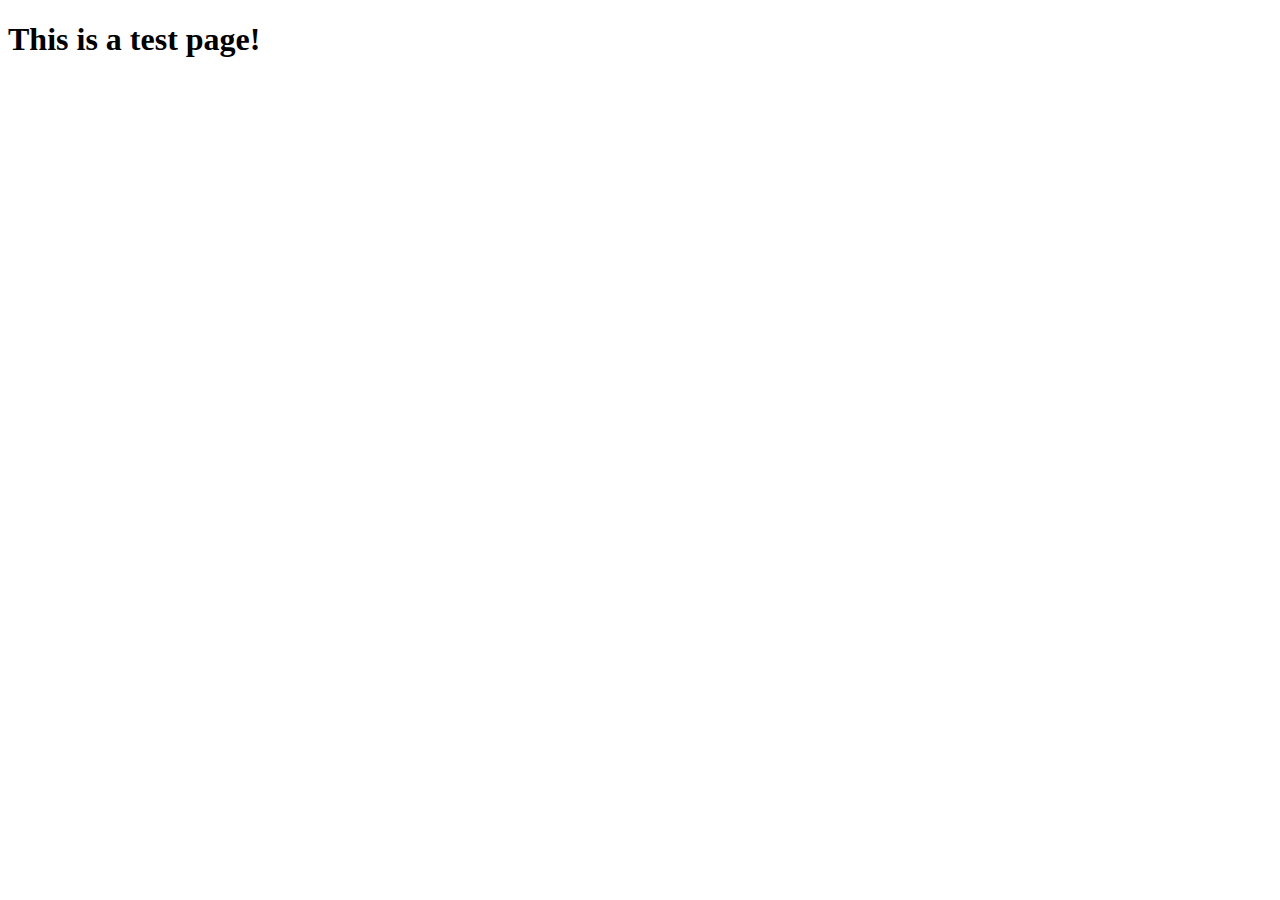
==== index.html @ a6a56945 "Testing Pages" ====
<!DOCTYPE html>
<html lang="en">
<head>
    <meta charset="UTF-8">
    <meta name="viewport" content="width=device-width, initial-scale=1.0">
    <title>Portfolio-Josh</title>
</head>
<body>
    <h1>This is a test page!</h1>
</body>
</html>
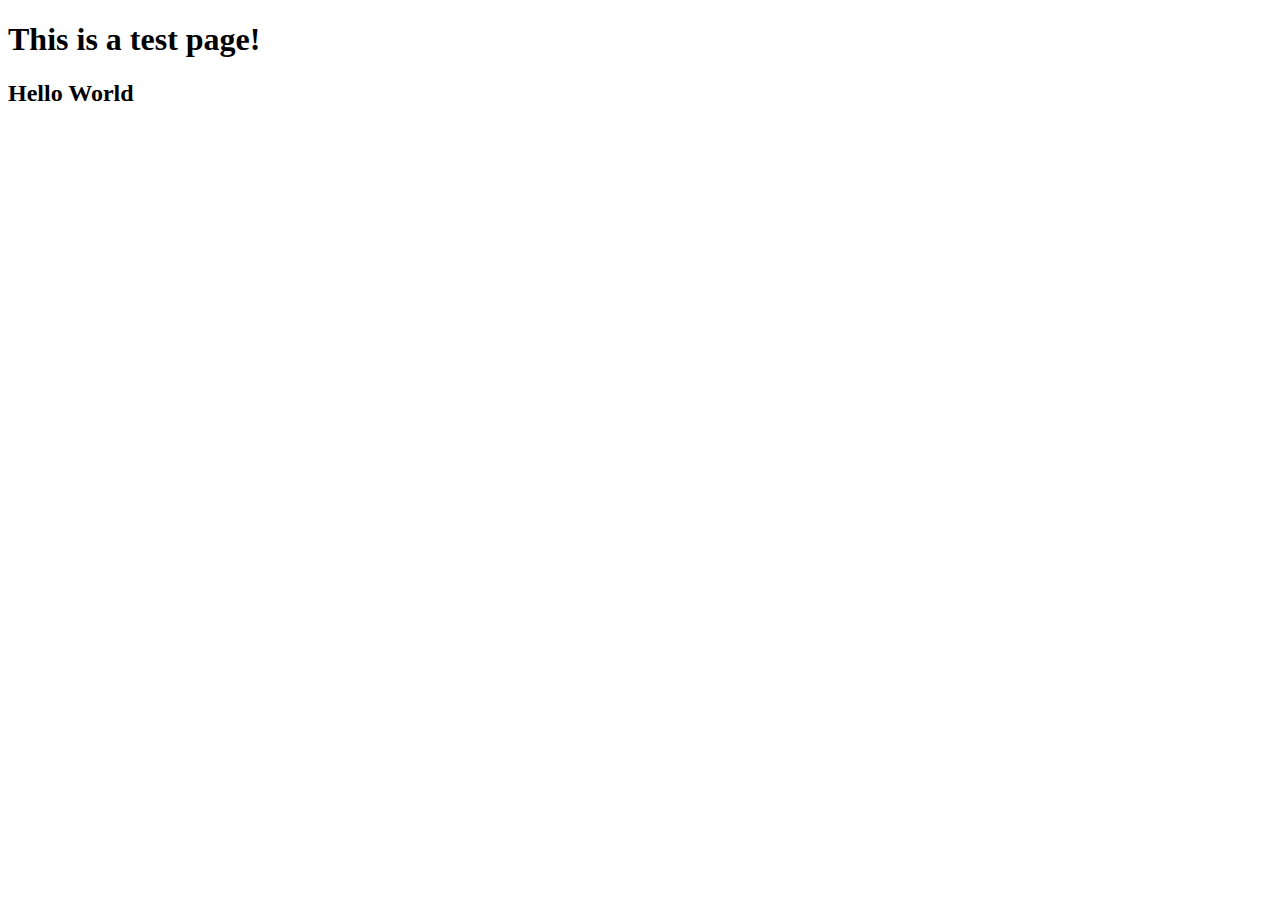
==== commit e8d2ecc1: "a" ====
--- a/index.html
+++ b/index.html
@@ -7,5 +7,6 @@
 </head>
 <body>
     <h1>This is a test page!</h1>
+    <h2>Hello World</h2>
 </body>
 </html>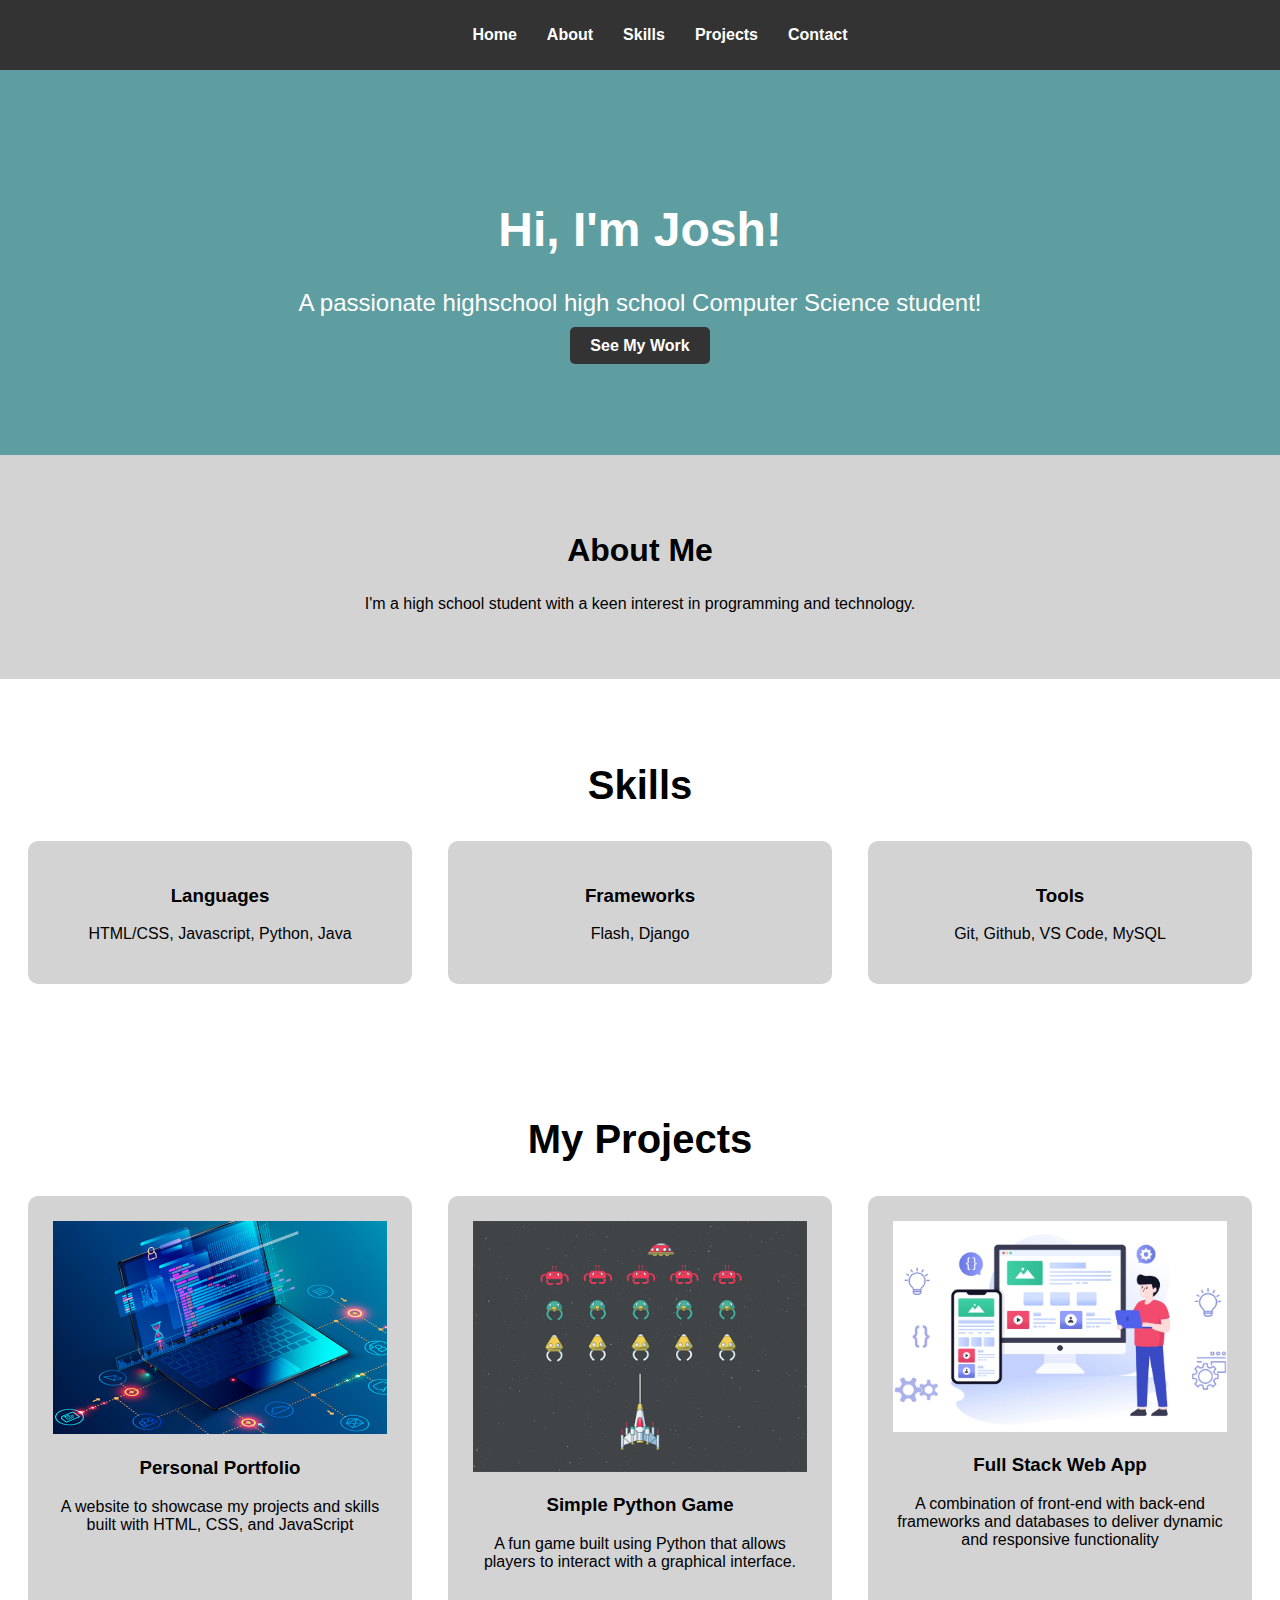
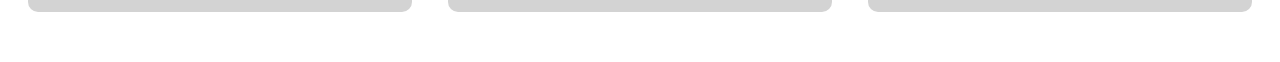
==== commit b146ebc4: "11/21/24 My projects section" ====
--- a/index.html
+++ b/index.html
@@ -1,12 +1,87 @@
 <!DOCTYPE html>
 <html lang="en">
+
 <head>
     <meta charset="UTF-8">
     <meta name="viewport" content="width=device-width, initial-scale=1.0">
     <title>Portfolio-Josh</title>
+    <link rel="stylesheet" href="style.css">
+    <link rel="stylesheet" href="https://cdnjs.cloudflare.com/ajax/libs/font-awesome/6.7.1/css/all.min.css"
+        integrity="sha512-5Hs3dF2AEPkpNAR7UiOHba+lRSJNeM2ECkwxUIxC1Q/FLycGTbNapWXB4tP889k5T5Ju8fs4b1P5z/iB4nMfSQ=="
+        crossorigin="anonymous" referrerpolicy="no-referrer" />
 </head>
+
 <body>
-    <h1>This is a test page!</h1>
-    <h2>Hello World</h2>
+    <header>
+        <nav>
+            <ul>
+                <li><a href="#">Home</a></li>
+                <li><a href="#about">About</a></li>
+                <li><a href="#skills">Skills</a></li>
+                <li><a href="#projects">Projects</a></li>
+                <li><a href="#contanct#">Contact</a></li>
+            </ul>
+        </nav>
+    </header>
+
+    <!-- Hero Section -->
+    <section class="hero">
+        <div class="hero-content">
+            <h1>Hi, I'm Josh!</h1>
+            <p>A passionate highschool high school Computer Science student!</p>
+            <a href="https://github.com/JC-Cola" class="cta-button">See My Work</a>
+        </div>
+    </section>
+
+    <!-- About Section -->
+    <section id="about" class="about">
+        <h2>About Me</h2>
+        <p>I'm a high school student with a keen interest in programming and technology. </p>
+    </section>
+
+    <!-- Skills Sedction -->
+    <section class="skills" id="skills">
+        <h2>Skills</h2>
+        <div class="skills-list">
+            <div class="skill-item">
+                <i class="fa-solid fa-code fa-beat-fade fa-2xl"></i>
+                <h3>Languages</h3>
+                <p>HTML/CSS, Javascript, Python, Java</p>
+            </div>
+            <div class="skill-item">
+                <i class="fa-brands fa-python fa-beat-fade fa-2xl"></i>
+                <h3>Frameworks</h3>
+                <p>Flash, Django</p>
+            </div>
+            <div class="skill-item">
+                <i class="fa-brands fa-git fa-beat-fade fa-2xl"></i>
+                <h3>Tools</h3>
+                <p>Git, Github, VS Code, MySQL</p>
+            </div>
+        </div>
+    </section>
+    
+    <!-- Projects Section -->
+    <section class="projects" id="projects">
+        <h2>My Projects</h2>
+        <div class="projects-list">
+            <div class="projects-item">
+                <img src="images/portfolio.png" alt="" width="100%">
+                <h3>Personal Portfolio</h3>
+                <p>A website to showcase my projects and skills built with HTML, CSS, and JavaScript</p>
+            </div>
+            <div class="projects-item">
+                <img src="images/game.gif" alt="" width="100%">
+                <h3>Simple Python Game</h3>
+                <p>A fun game built using Python that allows players to interact with a graphical interface.</p>
+            </div>
+            <div class="projects-item">
+                <img src="images/webapp.png" alt="" width="100%">
+                <h3>Full Stack Web App</h3>
+                <p>A combination of front-end with back-end frameworks and databases to deliver dynamic and responsive functionality</p>
+            </div>
+        </div>
+    </section>
 </body>
+
 </html>--- a/style.css
+++ b/style.css
@@ -0,0 +1,104 @@
+body {
+    margin: 0;
+    font-family: Arial, Helvetica, sans-serif;
+}
+
+/* Header Section */
+header {
+    background-color: #333;
+    color: white;
+    padding: 10px 20px;
+}
+header nav ul {
+    list-style-type: none;
+    display: flex;
+    text-align: center;
+    justify-content: center;
+    gap: 30px;
+}
+header nav ul li a {
+    color: white;
+    text-decoration: none;
+    font-weight: bold;
+}
+header nav ul li a:hover {
+    text-decoration: underline;
+    color: orange;
+}
+
+/* Hero Section */
+.hero {
+    background-color: cadetblue;
+    color: white;
+    text-align: center;
+    padding: 100px 20px;
+}
+.hero-content h1 {
+    font-size: 3rem;
+}
+.hero-content p {
+    font-size: 1.5rem;
+    margin: 20px 0;
+}
+.cta-button {
+    background-color: #333;
+    color: white;
+    padding: 10px 20px;
+    text-decoration: none;
+    font-weight: bold;
+    border-radius: 5px;
+}
+.about {
+    text-align: center;
+    background-color: lightgray;
+    padding: 50px 20px;
+    
+}
+.about h2 {
+    font-size: 2rem;
+}
+.about p {
+    font-size: 1rem;
+}
+
+/* Skills Section */
+.skills {
+    padding: 50px 20px;
+    text-align: center;
+}
+.skills h2 {
+    font-size: 2.5rem;
+}
+.skills-list {
+    display: flex;
+    justify-content: space-around;
+    gap: 20px;
+    flex-wrap: wrap;
+}
+.skill-item {
+    padding: 25px;
+    background-color: lightgray;
+    border-radius: 10px;
+    width: 27%;
+}
+
+/* Projects Section */
+.projects {
+    padding: 50px 20px;
+    text-align: center;
+}
+.projects h2 {
+    font-size: 2.5rem;
+}
+.projects-list {
+    display: flex;
+    justify-content: space-around;
+    gap: 20px;
+    flex-wrap: wrap;
+}
+.projects-item {
+    padding: 25px;
+    background-color: lightgray;
+    border-radius: 10px;
+    width: 27%;
+}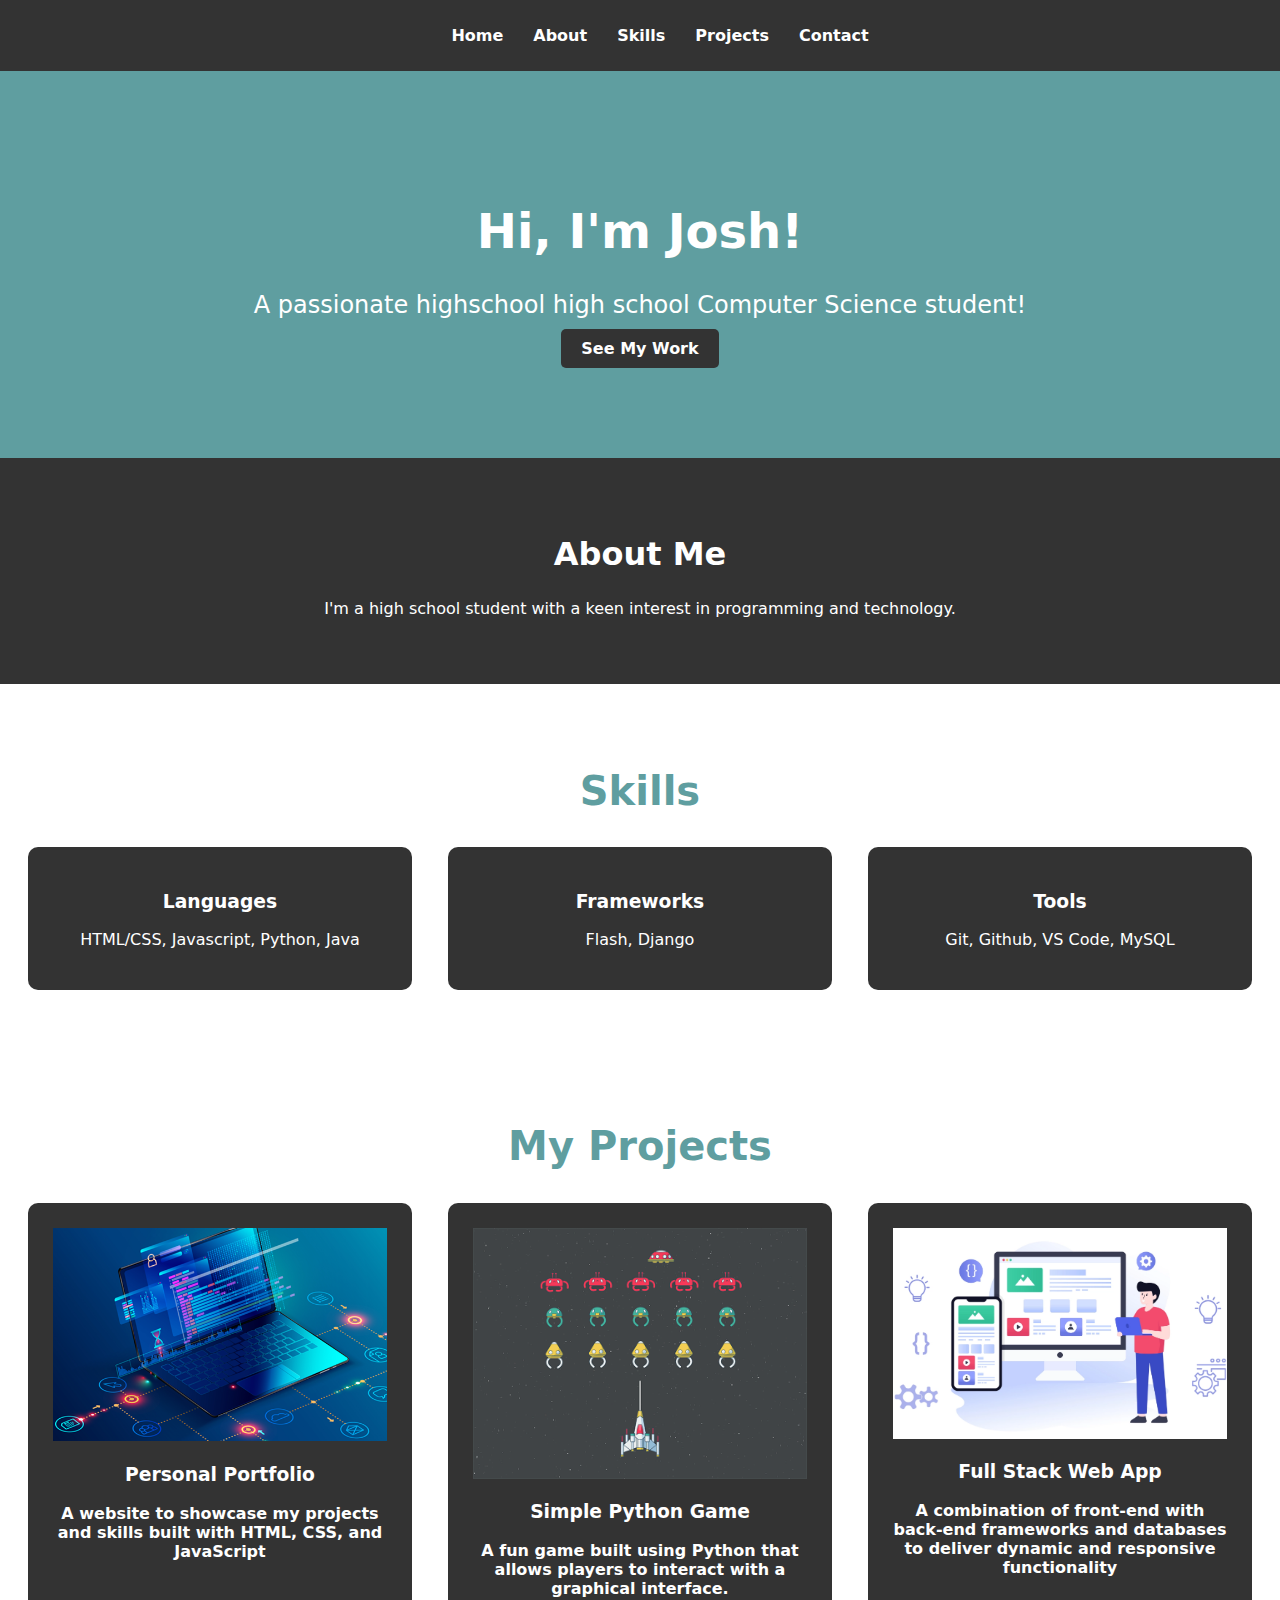
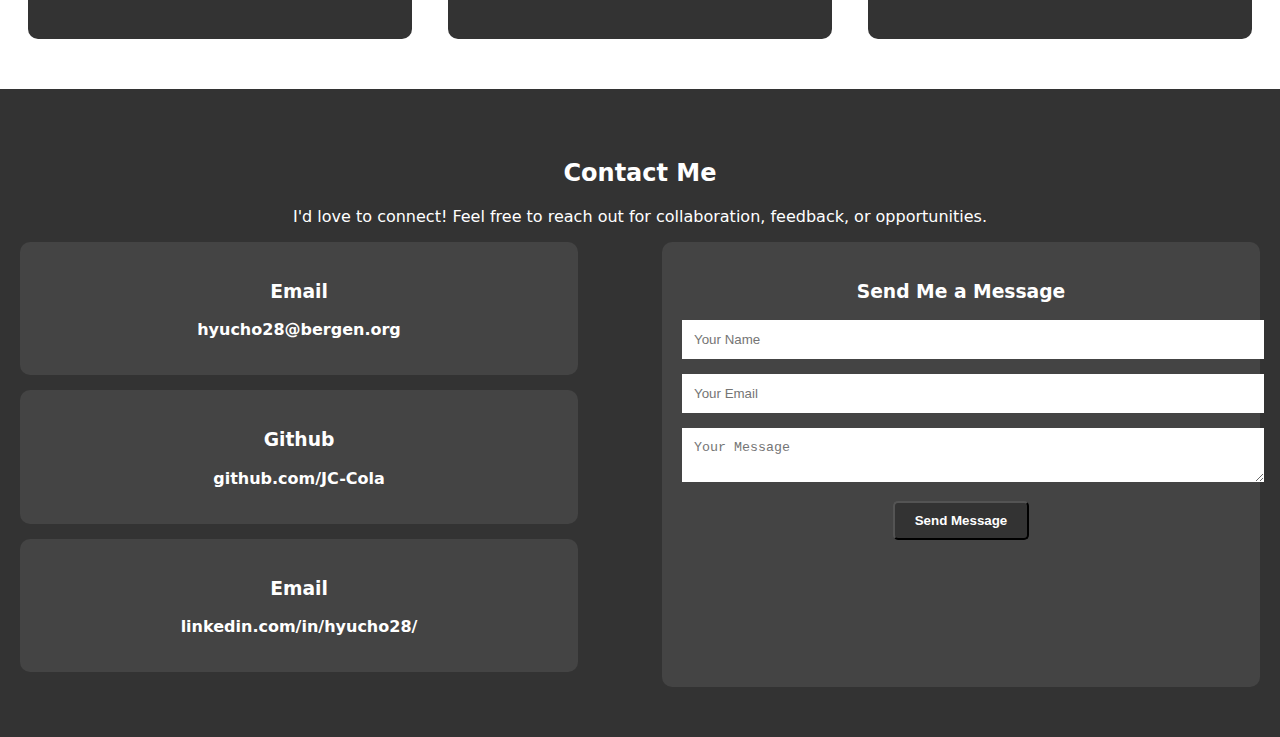
==== commit 6e9269e4: "11/22/2024" ====
--- a/index.html
+++ b/index.html
@@ -44,17 +44,17 @@
         <h2>Skills</h2>
         <div class="skills-list">
             <div class="skill-item">
-                <i class="fa-solid fa-code fa-beat-fade fa-2xl"></i>
+                <i class="fa-solid fa-code fa-beat-fade fa-2xl" style="color: cadetblue;"></i>
                 <h3>Languages</h3>
                 <p>HTML/CSS, Javascript, Python, Java</p>
             </div>
             <div class="skill-item">
-                <i class="fa-brands fa-python fa-beat-fade fa-2xl"></i>
+                <i class="fa-brands fa-python fa-beat-fade fa-2xl" style="color: cadetblue;"></i>
                 <h3>Frameworks</h3>
                 <p>Flash, Django</p>
             </div>
             <div class="skill-item">
-                <i class="fa-brands fa-git fa-beat-fade fa-2xl"></i>
+                <i class="fa-brands fa-git fa-beat-fade fa-2xl" style="color: cadetblue;"></i>
                 <h3>Tools</h3>
                 <p>Git, Github, VS Code, MySQL</p>
             </div>
@@ -82,6 +82,44 @@
             </div>
         </div>
     </section>
+
+    <!-- Contact Section -->
+     <section id="contact" class="contact">
+        <h2>Contact Me</h2>
+        <p>I'd love to connect! Feel free to reach out for collaboration, feedback, or opportunities.</p>
+        <div class="contact-container">
+            <!-- Left side -->
+            <div class="contact-info">
+                <div class="contact-item">
+                    <i class="fa-solid fa-envelope fa-2xl" style="color: cadetblue;"></i>
+                    <h3>Email</h3>
+                    <p><a href="mailto:hyucho28@bergen.org">hyucho28@bergen.org</a></p>
+                </div>
+                <div class="contact-item">
+                    <i class="fa-solid fa-brands fa-github fa-2xl" style="color: cadetblue;"></i>
+                    <h3>Github</h3>
+                    <p><a href="https://github.com/JC-Cola">github.com/JC-Cola</a></p>
+                </div>
+                <div class="contact-item">
+                    <i class="fa-solid fa-brands fa-linkedin fa-2xl" style="color: cadetblue;"></i>
+                    <h3>Email</h3>
+                    <p><a href="#">linkedin.com/in/hyucho28/</a></p>
+                </div>
+            </div>
+            <!-- Right side -->
+            <div class="contact-form">
+                <h3>Send Me a Message</h3>
+                <form action="">
+                    <input type="text" name="name" id="" placeholder="Your Name">
+                    <input type="email" name="name" id="" placeholder="Your Email">
+                    <textarea name="message" id="" placeholder="Your Message"></textarea>
+                    <button type="submit" class="cta-button">Send Message</button>
+                </form>
+            </div>
+        </div>
+
+        
+     </section>
 </body>
 
 </html>--- a/style.css
+++ b/style.css
@@ -1,6 +1,6 @@
 body {
     margin: 0;
-    font-family: Arial, Helvetica, sans-serif;
+    font-family: system-ui, -apple-system, BlinkMacSystemFont, 'Segoe UI', Roboto, Oxygen, Ubuntu, Cantarell, 'Open Sans', 'Helvetica Neue', sans-serif;
 }
 
 /* Header Section */
@@ -28,7 +28,7 @@
 
 /* Hero Section */
 .hero {
-    background-color: cadetblue;
+    background-color: #5f9ea0;
     color: white;
     text-align: center;
     padding: 100px 20px;
@@ -50,7 +50,8 @@
 }
 .about {
     text-align: center;
-    background-color: lightgray;
+    background-color: #333;
+    color: white;
     padding: 50px 20px;
     
 }
@@ -65,9 +66,12 @@
 .skills {
     padding: 50px 20px;
     text-align: center;
+    color: white;
+    
 }
 .skills h2 {
     font-size: 2.5rem;
+    color: cadetblue;
 }
 .skills-list {
     display: flex;
@@ -77,7 +81,7 @@
 }
 .skill-item {
     padding: 25px;
-    background-color: lightgray;
+    background-color: #333;
     border-radius: 10px;
     width: 27%;
 }
@@ -89,6 +93,7 @@
 }
 .projects h2 {
     font-size: 2.5rem;
+    color: cadetblue;
 }
 .projects-list {
     display: flex;
@@ -98,7 +103,57 @@
 }
 .projects-item {
     padding: 25px;
-    background-color: lightgray;
+    background-color: #333;
     border-radius: 10px;
     width: 27%;
+    color: white;
+    font-weight: bold;
+}
+.project img {
+    margin-bottom: 15px;
+}
+
+/* Contact Section */
+.contact {
+    background: #333;
+    color: white;
+    padding: 50px 20px;
+    text-align: center;
+}
+.contact-container {
+    display: flex;
+    justify-content: space-between;
+    gap: 30px;
+    flex-wrap: wrap;
+}
+.contact-info {
+    width: 45%;
+}
+.contact-item {
+    background-color: #444;
+    padding: 20px;
+    border-radius: 10px;
+    margin-bottom: 15px;
+    text-align: center;
+}
+.contact-item a {
+    color: white;
+    text-decoration: none;
+    font-weight: bold;
+}
+.contact-item a:hover {
+    text-decoration: none;
+    color: cadetblue;
+}
+.contact-form {
+    width: 45%;
+    background-color: #444;
+    padding: 20px;
+    border-radius: 10px;
+}
+.contact-form input, .contact-form textarea {
+    width: 100%;
+    padding: 12px;
+    margin-bottom: 15px;
+    border: none;
 }